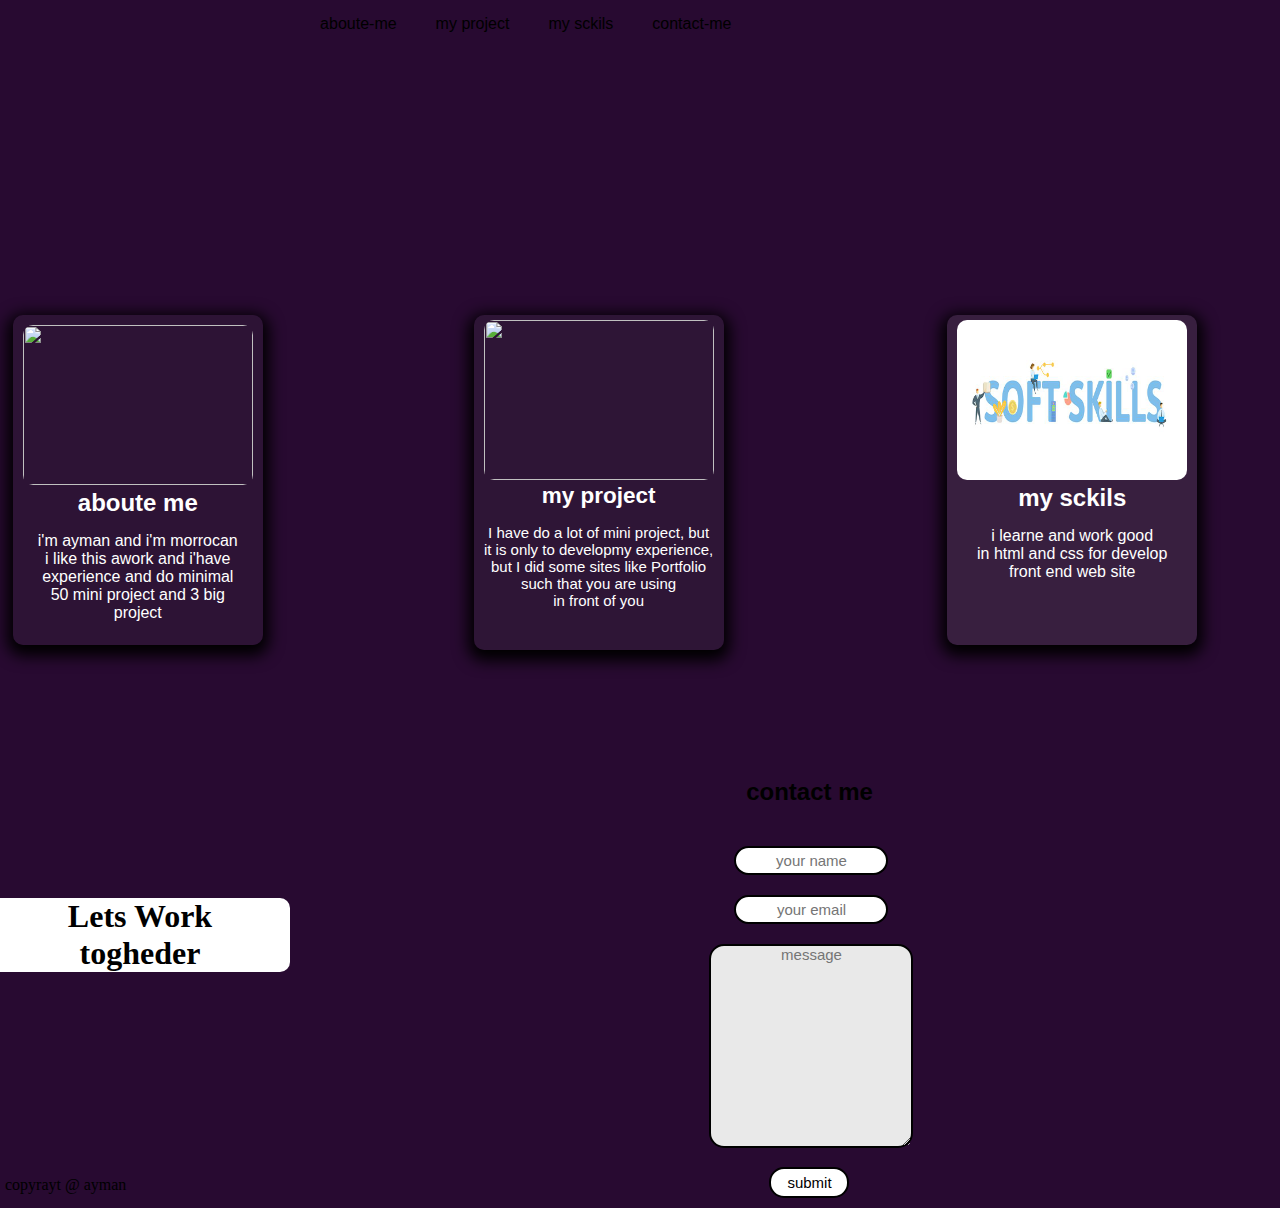
==== abouteme/page-1.html @ 316f3846 "Add files via upload" ====
<!DOCTYPE html>
<html lang="en">
<head>
    <meta charset="UTF-8">
    <meta http-equiv="X-UA-Compatible" content="IE=edge">
    <meta name="viewport" content="width=device-width, initial-scale=1.0">
 <link rel="stylesheet" href="about-style.css">
     <link rel="stylesheet" href="https://use.fontawesome.com/releases/v5.15.4/css/all.css" integrity="sha384-DyZ88mC6Up2uqS4h/KRgHuoeGwBcD4Ng9SiP4dIRy0EXTlnuz47vAwmeGwVChigm" crossorigin="anonymous">

    <title>aboute me</title>
</head>
<body>
    <header >
   <nav class="nav-barr">
       <a href=" #" ><li>aboute-me</li></a>
       <a href=" #"><li>my project</li></a>
       <a href=" #"><li>my sckils</li></a>
        <a href="# "><li>contact-me</li></a>

   </nav> 
</header>

  
   
<body>
    <div class="aboute-me">
        <img src="./image/aboute us.JPG" alt="">
    <h2>aboute me</h2>
    <p> i'm ayman and i'm morrocan 
       <br>  i like this awork and i'have 
       <br> experience and do minimal 
        <br> 50 mini project 
          and 3 big <br> project 
        </p>
   </div>

   <div class="my-project">
       <img src="./image/Project-BG-2005.JPG" alt="">
    <h2>my project</h2>
    <p>I have do a lot of mini project,
         but  <br>it is only to developmy experience, <br>
         but I did some sites like Portfolio <br>
         such that you are using <br> in front of you</p>
   </div>

   

   <div class="my-sckils">
       <img src="./image/sckils.876543.jpg" alt="">
    <h2>my sckils</h2>
    <p> i learne and work good <br>
         in html and css for develop <br>
         front end web site</p>
   </div>
</body>

 <section>
<div class="contact-me">

    <h2 class="contact">contact me</h2>
         <input class="name" type="text" placeholder="your name">
         <input class="email" type="email" placeholder="your email">
         <textarea class="message" name="your mesage " id="message" cols="30" rows="10" placeholder="message"></textarea>
      <br>  <a href=""><button type="submit">submit</button></a> 
</div>
</section>

<div class="par">
    <h1>Lets Work <p>togheder</p></h1>
</div>

<div class="link"> 


    <a href="https://www.instagram.com/"><i class="fab fa-instagram fa-2x"></i></a> <br>
    <a href="https://www.facebook.com/"><i class="fab fa-facebook fa-2x"></i></a> <br>
    <a href="https://www.twitter.com/"><i class="fab fa-twitter fa-2x"></i></a>
    
</div>
<span id="copirayt">copyrayt @ ayman  </span>


</div>
</html>
---- abouteme/about-style.css ----
@import url('https://fonts.googleapis.com/css2?family=Bebas+Neue&display=swap');
*{
 margin: 0;
 padding: 0;
}
body{
background-image: url(../image/wp3268784.jpg);
background-size: cover;
background-repeat: no-repeat;
background-color:rgb(40, 10, 49);
width: max-content;
}
/*******************nav-barr******************/
header{
    
    position: relative;
    left: 65%;
   border-radius: 10px;
    
}

.nav-barr a li {
    position: relative;
    display: inline;
     margin-left: 25px;
     top: 15px;
     color: black;
     font-family: 'Josefin Sans', sans-serif;
     padding: 5px;
    
}
.nav-barr a li:hover{
   border-bottom: 2px solid black; 
}

a{
    text-decoration: none; 
}

/*****image-cart******/
img{
    height: 160px;
    width: 230px;
    border-radius: 10px;
    transition: 0.2s ease-in;
}
img:hover{
    border: 2px solid rgb(49, 49, 49);
   
}


               /******carte******/

/*******************aboute-me**********************/
.aboute-me{
    color: rgb(255, 255, 255);
position: absolute;
top: 35%;
left: 1%;
background-color: rgba(88, 88, 88, 0.13);
box-shadow:0px 5px 15px 6px black ;
height: 310px;
width: 230px;
text-align: center;
padding:10px ;
border-radius:10px ;
font-family:'Ubuntu', sans-serif;
transition: 0.2s ease;
}
.aboute-me:hover{
  font-size: 17px;
}

h2{
    margin-bottom: 15px;
}

/********************my-project*******************/
.my-project{
    color: rgb(255, 255, 255);
  position: absolute; 
  top: 35%;
  left: 37%;
  background-color: rgba(88, 88, 88, 0.151);
box-shadow:0px 5px 15px 6px black ;
  height: 325px;
  width: 240px;
text-align: center;
padding:5px ;
border-radius: 10px;
font-family:'Ubuntu', sans-serif;
font-size: 15px;
transition: 0.2s ease;
}
.my-project:hover{
  font-size: 16px;
}


/********************my-sckils***************/
.my-sckils{
    color: rgb(255, 255, 255);
 position: absolute;
 top: 35%;
 left: 74%;
 background-color: rgba(139, 139, 139, 0.164);
box-shadow:0px 5px 15px 6px black ;
 height: 320px;
 width: 240px;
 text-align: center;
 padding:5px ;
 border-radius: 10px;
 font-family:'Ubuntu', sans-serif;
 transition: 0.2s ease;
}
.my-sckils:hover{
  font-size: 17px;
}

/*****paragraphe*****/
.par{   
     background-color:white;
     background-size: cover;
     background-position: left 55px bottom -25px;
    position: relative;
    top: 450px;
    left: -10px;
    width: 300px;
    text-align: center;
    border-radius:  10px;
    
}

/***********base-barr*************/
section{
    background-image:url(../image/wp3268784.jpg);
    background-size: cover;
    width:280px;
    height:430px;
    position:relative;
    top: 750px;
    margin-left: 150%;
     justify-content: center;
     border-radius:15px ;
     
}

/****forme*****/
.contact-me{
    padding: 10px;
    color: rgb(0, 0, 0);
}
.contact{
    text-align: center;
    font-family:'Ubuntu', sans-serif;
    margin-bottom: 40px;
}
.name{
    text-align: center;
    position: relative;
    margin-bottom: 20px;
    left: 55px;
    
    background-color:rgb(255, 255, 255);
    height: 25px;
    width: 150px;
    border:2px solid black;
    border-radius:15px;
    color: rgb(0, 0, 0);
    font-family:'Ubuntu', sans-serif;
    font-size: 15px;
}

.email{
    text-align: center;
    position: relative;
    margin-bottom: 20px;
    left: 55px;
    background-color:white;
    height: 25px;
    width: 150px;
    border:2px solid black;
    border-radius:15px;
    color: rgb(0, 0, 0);
    font-family:'Ubuntu', sans-serif;
    font-size: 15px;
}
.message{
    text-align: center;
    position: relative;
    left: 30px;
    margin-bottom: 15px;
    height:200px ;
    width: 200px;
    background-color:rgb(233, 233, 233);
    border:2px solid black;
    border-radius:15px;
    color: rgb(0, 0, 0);
    font-family:'Ubuntu', sans-serif;
    font-size: 15px;
}
button{
    position: relative;
    left: 90px;
    background-color:white;
    width: 80px;
    padding: 5px;
    border:2px solid black;
    border-radius:15px;
    font-family:'Ubuntu', sans-serif;
    font-size: 15px;
}
button:hover{
    font-size:16px;
    background-color: rgb(194, 194, 194);
}
/*social-linck*/
.link{
    position: relative;
    margin-left: -18px;
    margin-top:00px;
    top: 550px;
}

i{
    color: rgb(255, 255, 255);
     margin-bottom: 10px;
    margin-left: 25px;
    padding: 10px;
    border-radius: 180px;
    justify-content: center;
    }



.link :hover{
     
     animation: left-to-right 0.5s ease;
    }
    @keyframes left-to-right{
        
        
        100%{
            transform: translate(0%);
        }
        70%{
            transform: translate(25%);
        }
        50%{
            transform: translate(0%);
        }
        30%{
            transform: translate(-25%);
        }
        15%{
            transform: translate(0%);
        }
        0%{
            transform: translate(25%);
        }
    }


    #copirayt{
        position: relative;
        top: 600px;
        padding: 5px;
    }

    /******mediya*****/
    @media (max-width:900px){
        body{
            background-image: url(../image/wp3268784.jpg);
        }
        .nav-barr{
            margin-left: -240px;
        }
       
        .hello{
            top: 150px;
            margin-left: -370px;
        }
            header{
            margin-left: 200px;
            
           } 
           section{
             
            margin-left: 150%; 
           } 
           .my-project{
            position: absolute; 
            top: 35%;
            left: 35%;
            
           }
    
           .my-sckils{
            position: absolute;
            top:35%;
            left: 68%;
           }
    }









    @media (max-width:700px) {
       
        body{
            background-image: url(../image/wp3268784.jpg);
            width: 400px;
        }
       
       header .nav-barr li{
           background-color: rgb(185, 95, 60);
        margin: -3px;
        left: -196px;
        display: ;
        top: 25px;
        width: 80px;
        padding: 5px;
        padding-left: -10px;
       }

       a li{
           right: 10px;
           margin-left: -100px;   
       }
  
  .aboute-me{
        position:relative; 
        top: 110px;
        left: 10%;    
       }
       .my-project{
        position:relative; 
        top: 130px;
        left: 10%;
        
       }

       .my-sckils{
        position: relative; 
        top: 160px;
        left: 10%;
       }
       .par{
        position: relative;
        top: -230px;
        margin-left: 20px;
    }
       section{
        position: relative; 
        top: 380px;
        left: -450px; 
       }
     
      .link{
            position: relative;
            top: 350px;
            display: flex;

      } 
      #copirayt{
        position: relative;
        top: 340px;
      }

      .all{
          position: relative;
          top:80px;
      }
}
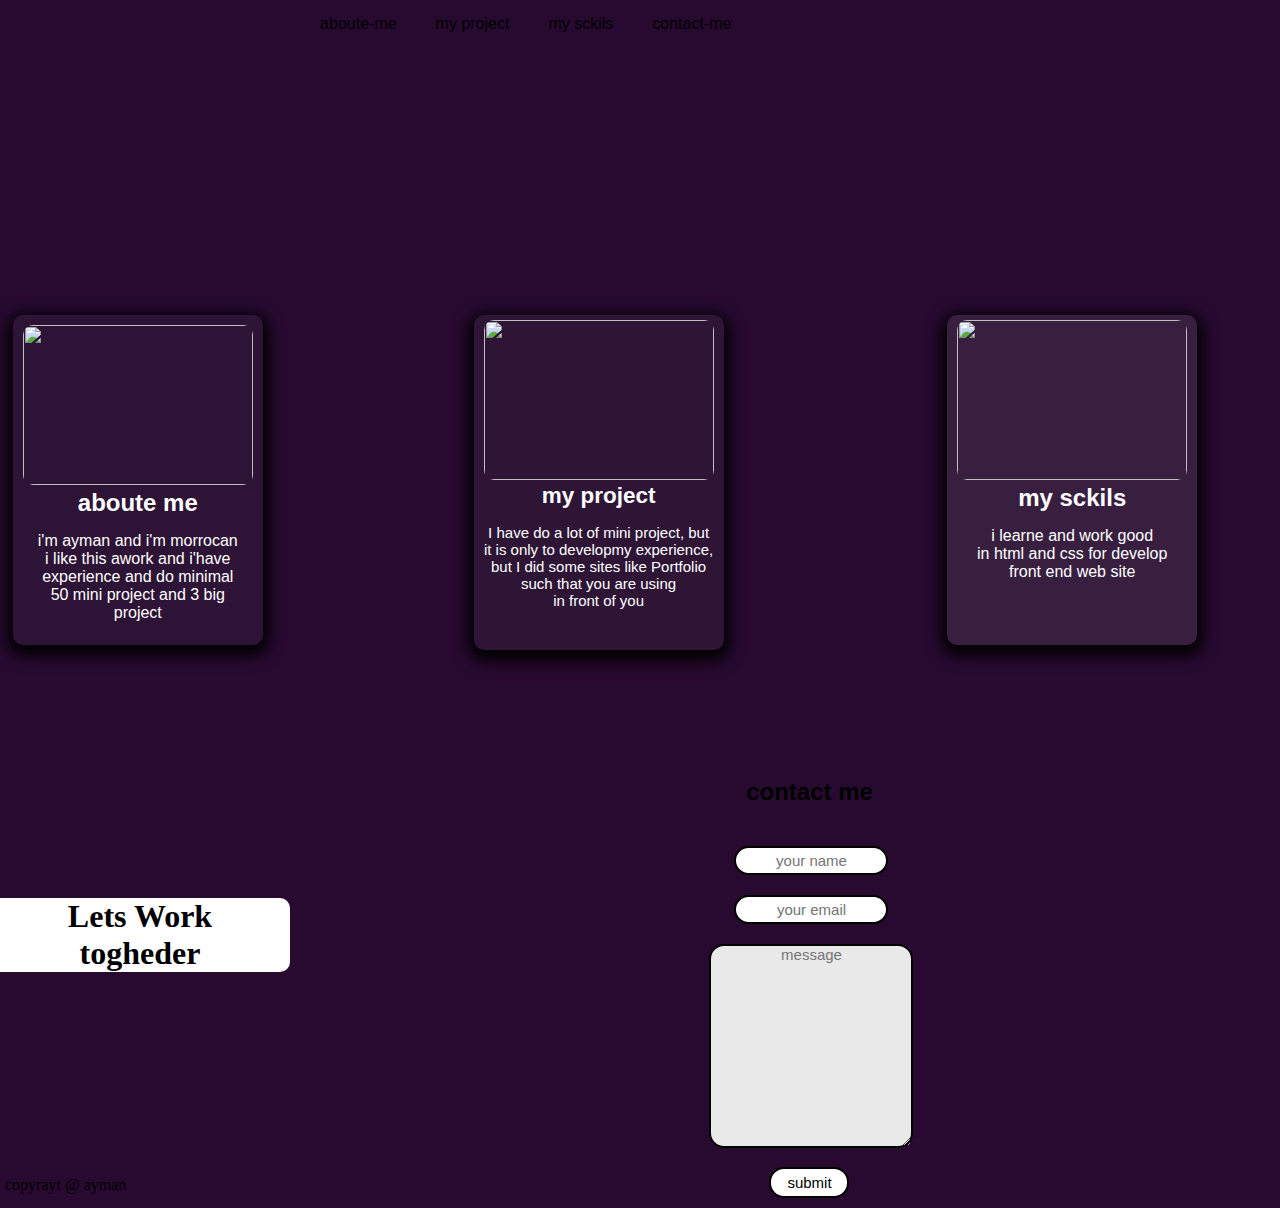
==== commit 50a57aed: "Update page-1.html" ====
--- a/abouteme/page-1.html
+++ b/abouteme/page-1.html
@@ -12,10 +12,10 @@
 <body>
     <header >
    <nav class="nav-barr">
-       <a href=" #" ><li>aboute-me</li></a>
-       <a href=" #"><li>my project</li></a>
-       <a href=" #"><li>my sckils</li></a>
-        <a href="# "><li>contact-me</li></a>
+       <a href=" " ><li>aboute-me</li></a>
+       <a href=" "><li>my project</li></a>
+       <a href=" "><li>my sckils</li></a>
+       <a href=" "><li>contact-me</li></a>
 
    </nav> 
 </header>
@@ -46,7 +46,7 @@
    
 
    <div class="my-sckils">
-       <img src="./image/sckils.876543.jpg" alt="">
+       <img src="./image/sckils.876543.JPG" alt="">
     <h2>my sckils</h2>
     <p> i learne and work good <br>
          in html and css for develop <br>
@@ -81,4 +81,4 @@
 
 
 </div>
-</html>+</html>
